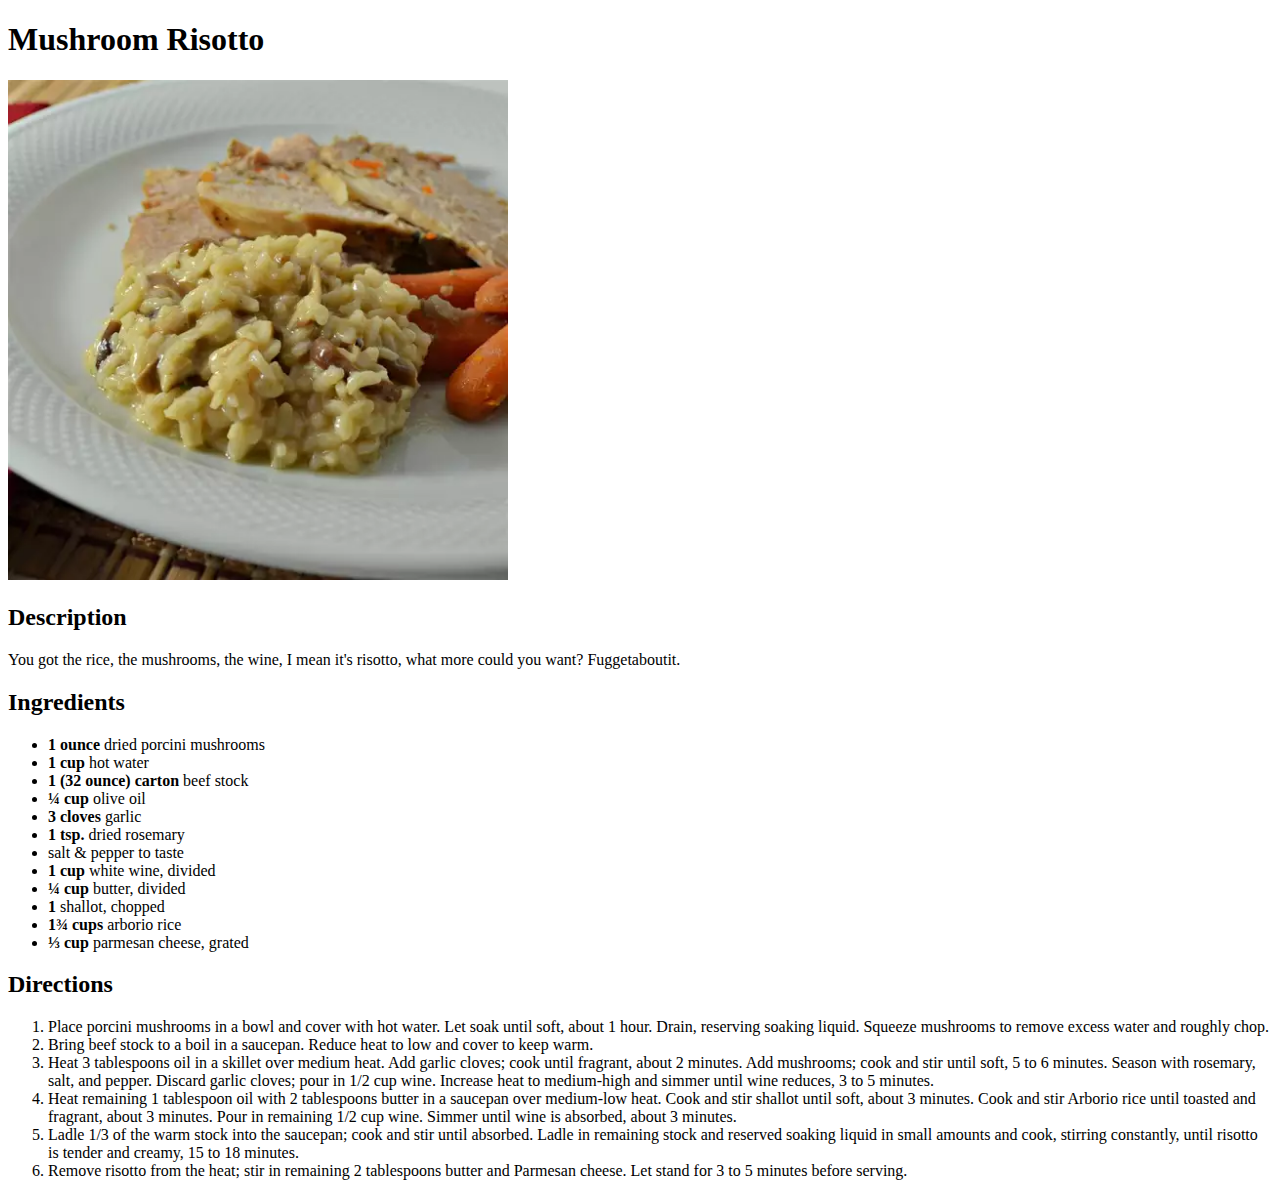
==== mushroom-risotto.html @ ff22ffa9 "finished assignment" ====
<!DOCTYPE html>
<html lang="en">
<head>
    <meta charset="UTF-8">
    <meta name="viewport" content="width=device-width, initial-scale=1.0">
    <title>Mushroom Risotto</title>
</head>
<body>
    <h1>Mushroom Risotto</h1> 
    <img src="./img/mushroom_risotto.jpg" alt="Traditional Italian-style mushroom risotto on a plate" width="500" height="500">
    <h2>Description</h2>
    <p>You got the rice, the mushrooms, the wine, I mean it's risotto, what more could you want? Fuggetaboutit.</p>
    <h2>Ingredients</h2>
    <ul>
        <li><b>1 ounce</b> dried porcini mushrooms</li>
        <li><b>1 cup</b> hot water</li>
        <li><b>1 (32 ounce) carton</b> beef stock</li>
        <li><b>¼ cup</b> olive oil</li>
        <li><b>3 cloves</b> garlic</li>
        <li><b>1 tsp.</b> dried rosemary</li>
        <li>salt & pepper to taste</li>
        <li><b>1 cup</b> white wine, divided</li>
        <li><b>¼ cup</b> butter, divided</li>
        <li><b>1</b> shallot, chopped</li>
        <li><b>1¾ cups</b> arborio rice</li>
        <li><b>⅓ cup</b> parmesan cheese, grated</li>
    </ul>
    <h2>Directions</h2>
    <ol>
        <li>Place porcini mushrooms in a bowl and cover with hot water. Let soak until soft, about 1 hour. Drain, reserving soaking liquid. Squeeze mushrooms to remove excess water and roughly chop.</li>
        <li>Bring beef stock to a boil in a saucepan. Reduce heat to low and cover to keep warm.</li>
        <li>Heat 3 tablespoons oil in a skillet over medium heat. Add garlic cloves; cook until fragrant, about 2 minutes. Add mushrooms; cook and stir until soft, 5 to 6 minutes. Season with rosemary, salt, and pepper. Discard garlic cloves; pour in 1/2 cup wine. Increase heat to medium-high and simmer until wine reduces, 3 to 5 minutes.</li>
        <li>Heat remaining 1 tablespoon oil with 2 tablespoons butter in a saucepan over medium-low heat. Cook and stir shallot until soft, about 3 minutes. Cook and stir Arborio rice until toasted and fragrant, about 3 minutes. Pour in remaining 1/2 cup wine. Simmer until wine is absorbed, about 3 minutes.</li>
        <li>Ladle 1/3 of the warm stock into the saucepan; cook and stir until absorbed. Ladle in remaining stock and reserved soaking liquid in small amounts and cook, stirring constantly, until risotto is tender and creamy, 15 to 18 minutes.</li>
        <li>Remove risotto from the heat; stir in remaining 2 tablespoons butter and Parmesan cheese. Let stand for 3 to 5 minutes before serving.</li>
    </ol>
</body>
</html>
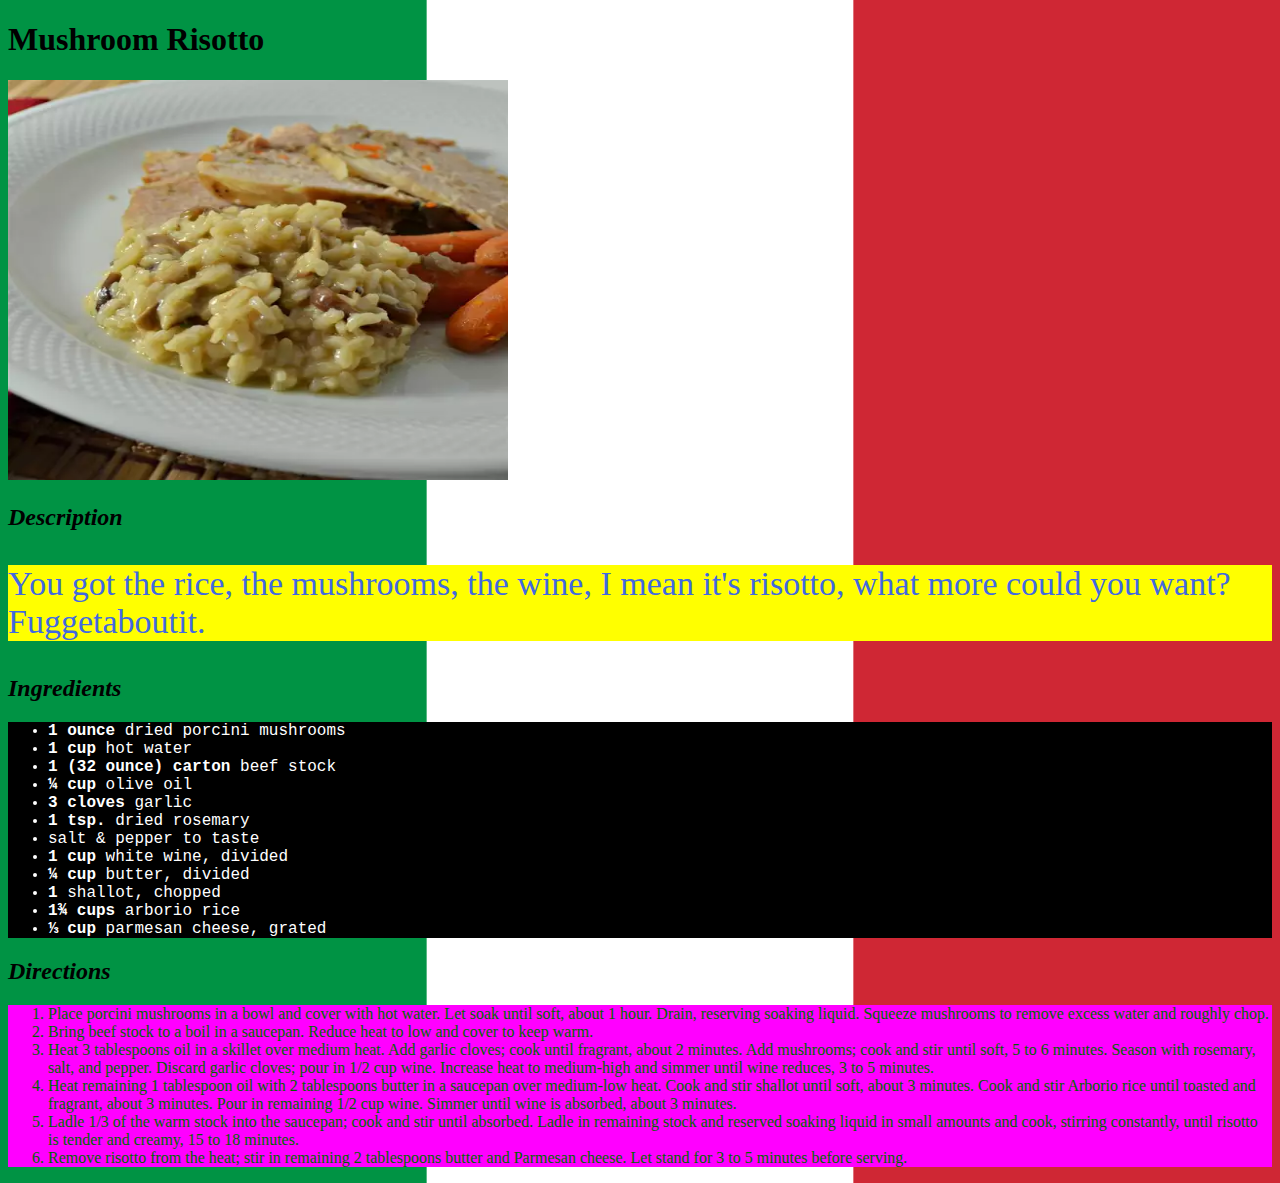
==== commit f6586325: "attempted to fix 404 error on github pages" ====
--- a/mushroom-risotto.html
+++ b/mushroom-risotto.html
@@ -4,14 +4,16 @@
     <meta charset="UTF-8">
     <meta name="viewport" content="width=device-width, initial-scale=1.0">
     <title>Mushroom Risotto</title>
+    <link rel="stylesheet" href="style.css">
 </head>
-<body>
+<body class="italy">
     <h1>Mushroom Risotto</h1> 
-    <img src="./img/mushroom_risotto.jpg" alt="Traditional Italian-style mushroom risotto on a plate" width="500" height="500">
+    <img src="img/mushroom_risotto.jpg" alt="Traditional Italian-style mushroom risotto on a plate">
     <h2>Description</h2>
-    <p>You got the rice, the mushrooms, the wine, I mean it's risotto, what more could you want? Fuggetaboutit.</p>
+    <p class="description short">You got the rice, the mushrooms, the wine, I mean it's risotto, what more could you want? Fuggetaboutit.</p>
     <h2>Ingredients</h2>
-    <ul>
+    <div class="ingredients">
+      <ul>
         <li><b>1 ounce</b> dried porcini mushrooms</li>
         <li><b>1 cup</b> hot water</li>
         <li><b>1 (32 ounce) carton</b> beef stock</li>
@@ -24,9 +26,10 @@
         <li><b>1</b> shallot, chopped</li>
         <li><b>1¾ cups</b> arborio rice</li>
         <li><b>⅓ cup</b> parmesan cheese, grated</li>
-    </ul>
+      </ul>
+    </div>
     <h2>Directions</h2>
-    <ol>
+    <ol class="directions">
         <li>Place porcini mushrooms in a bowl and cover with hot water. Let soak until soft, about 1 hour. Drain, reserving soaking liquid. Squeeze mushrooms to remove excess water and roughly chop.</li>
         <li>Bring beef stock to a boil in a saucepan. Reduce heat to low and cover to keep warm.</li>
         <li>Heat 3 tablespoons oil in a skillet over medium heat. Add garlic cloves; cook until fragrant, about 2 minutes. Add mushrooms; cook and stir until soft, 5 to 6 minutes. Season with rosemary, salt, and pepper. Discard garlic cloves; pour in 1/2 cup wine. Increase heat to medium-high and simmer until wine reduces, 3 to 5 minutes.</li>
--- a/style.css
+++ b/style.css
@@ -0,0 +1,69 @@
+.italy {
+  background: url(img/Flag_Italy.png);
+  background-size: contain;
+}
+
+.usa {
+  background: url(img/Flag_US.png);
+  background-size: cover;
+}
+
+img {
+  width: 500px;
+  height: 400px;
+}
+
+.description {
+  color: royalblue;
+  background-color: yellow;
+}
+
+.ingredients {
+  color: white;
+  background-color: black;
+}
+
+.directions {
+  color: darkgreen;
+  background-color: magenta;
+}
+
+h1 {
+  font-weight: 800px;
+}
+
+body.home h1 {
+  font-weight: 800px;
+  text-align: center;
+  font-size: 69px;
+}
+
+h2 {
+  font-style: italic;
+}
+
+ul li {
+  font-family: "Courier New", monospace;
+}
+
+.short {
+  font-size: 34px;
+}
+
+.long {
+  font-size:14px;
+}
+
+.home.description {
+  background: url(img/homepage.jpg);
+  background-size: contain;
+}
+
+.recipelist {
+  font-size: 38px;
+  text-align: center;
+  display: inline-block;
+  margin-left: 33%;
+  margin-right: 33%;
+  background-color: #800020;
+}
